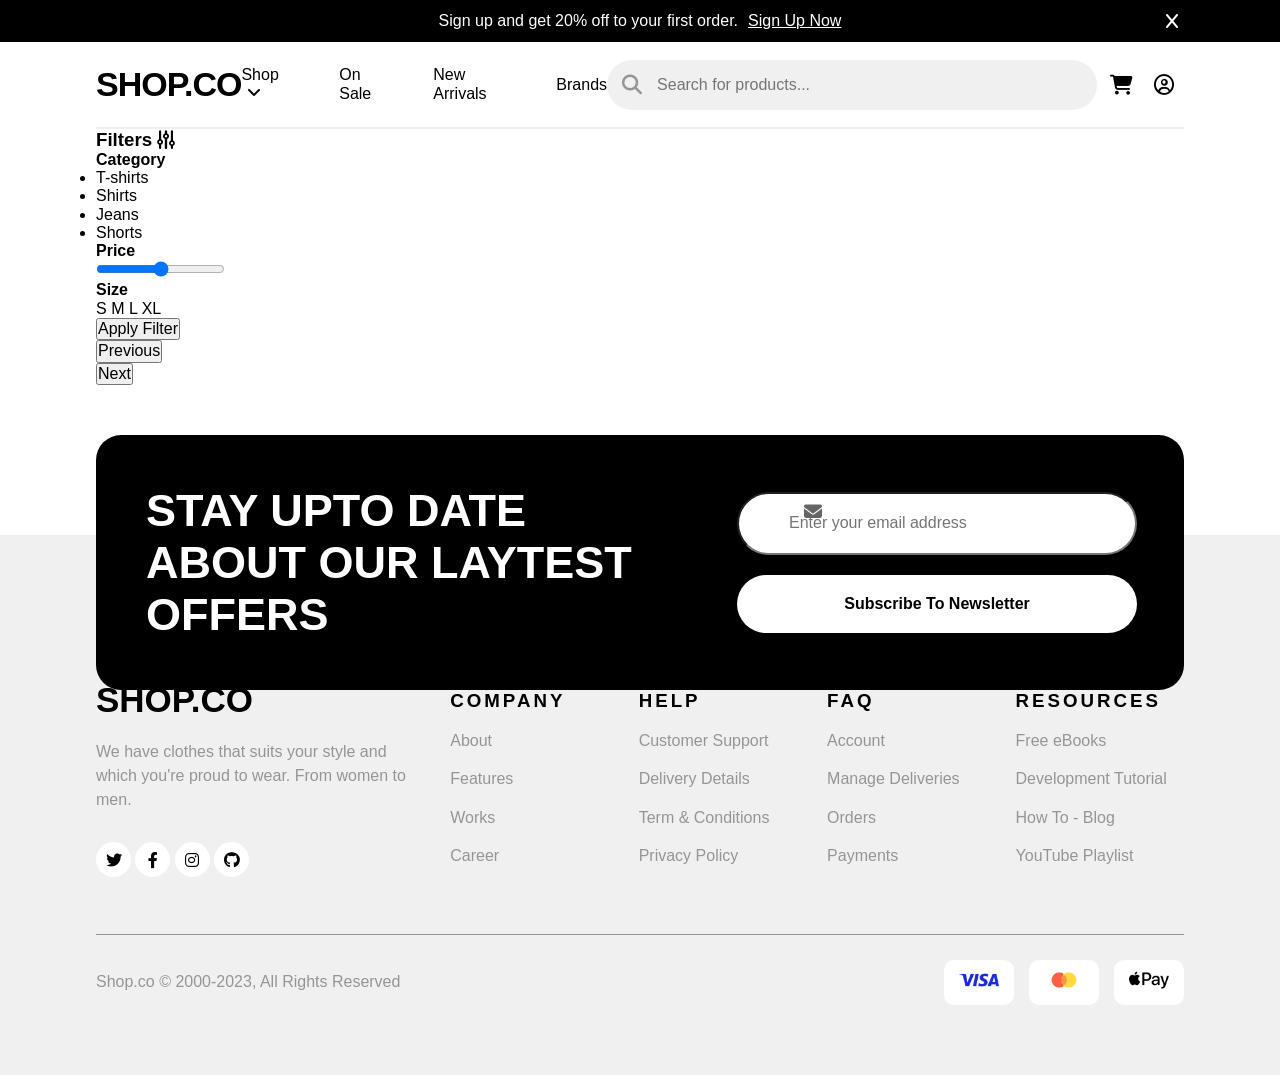
==== shop.html @ 985c05b6 "First Commit" ====
<!DOCTYPE html>
<html lang="en">
<head>
    <meta charset="UTF-8">
    <meta name="viewport" content="width=device-width, initial-scale=1.0">
    <title>E-Commerce</title>
    <link rel="stylesheet" href="./CSS/shop.css">
    <link rel="stylesheet" href="./CSS/layout.css">
    <link rel="stylesheet" href="./CSS/normalize.css">
    <link rel="stylesheet" href="./CSS/all.min.css">
    <!-- Robot Font -->
    <link rel="preconnect" href="https://fonts.googleapis.com">
    <link rel="preconnect" href="https://fonts.gstatic.com" crossorigin>
    <link href="https://fonts.googleapis.com/css2?family=Roboto:ital,wght@0,100..900;1,100..900&display=swap" rel="stylesheet">
</head>
<body>
    <div id="offer"></div>
    <div id="nav"></div>

    <div class="shop-section">
        <div class="container">
            <div class="filters">
                <h3>Filters <i class="fa-solid fa-sliders fa-rotate-270"></i></h3>

                <div class="filter-group">
                    <h4>Category</h4>
                    <ul>
                        <li>T-shirts</li>
                        <li>Shirts</li>
                        <li>Jeans</li>
                        <li>Shorts</li>
                    </ul>
                </div>

                <div class="filter-group">
                    <h4>Price</h4>
                    <input type="range" min="50" max="300">
                </div>

                <div class="filter-group">
                    <h4>Size</h4>
                    <div class="sizes">
                        <span>S</span>
                        <span>M</span>
                        <span class="active">L</span>
                        <span>XL</span>
                    </div>
                </div>

                <button class="apply-btn">Apply Filter</button>
            </div>

            <div class="shop-products">
                <div class="products-grid"></div>

                <div class="pagination">
                    <button id="prev">Previous</button>
                    <div id="pages"></div>
                    <button id="next">Next</button>
                </div>
            </div>
        </div>
    </div>

    <div id="footer"></div>
    <script src="./JS/shop.js"></script>
</body>
</html>
---- CSS/shop.css ----
@import url('offer.css');
@import url('nav.css');
@import url('footer.css');

.nav .container{
    border-bottom: 2px solid var(--second-color);
}
---- CSS/layout.css ----
:root {
    --first-color: white;
    --second-color: #f0f0f0;
    --third-color: black;
}
* {
    margin: 0;
    padding: 0;
    box-sizing: border-box;
    scroll-behavior: smooth;
}
body {
    font-family: "Arial", sans-serif;
}
.container{
    width: 85%;
    margin: auto;
}
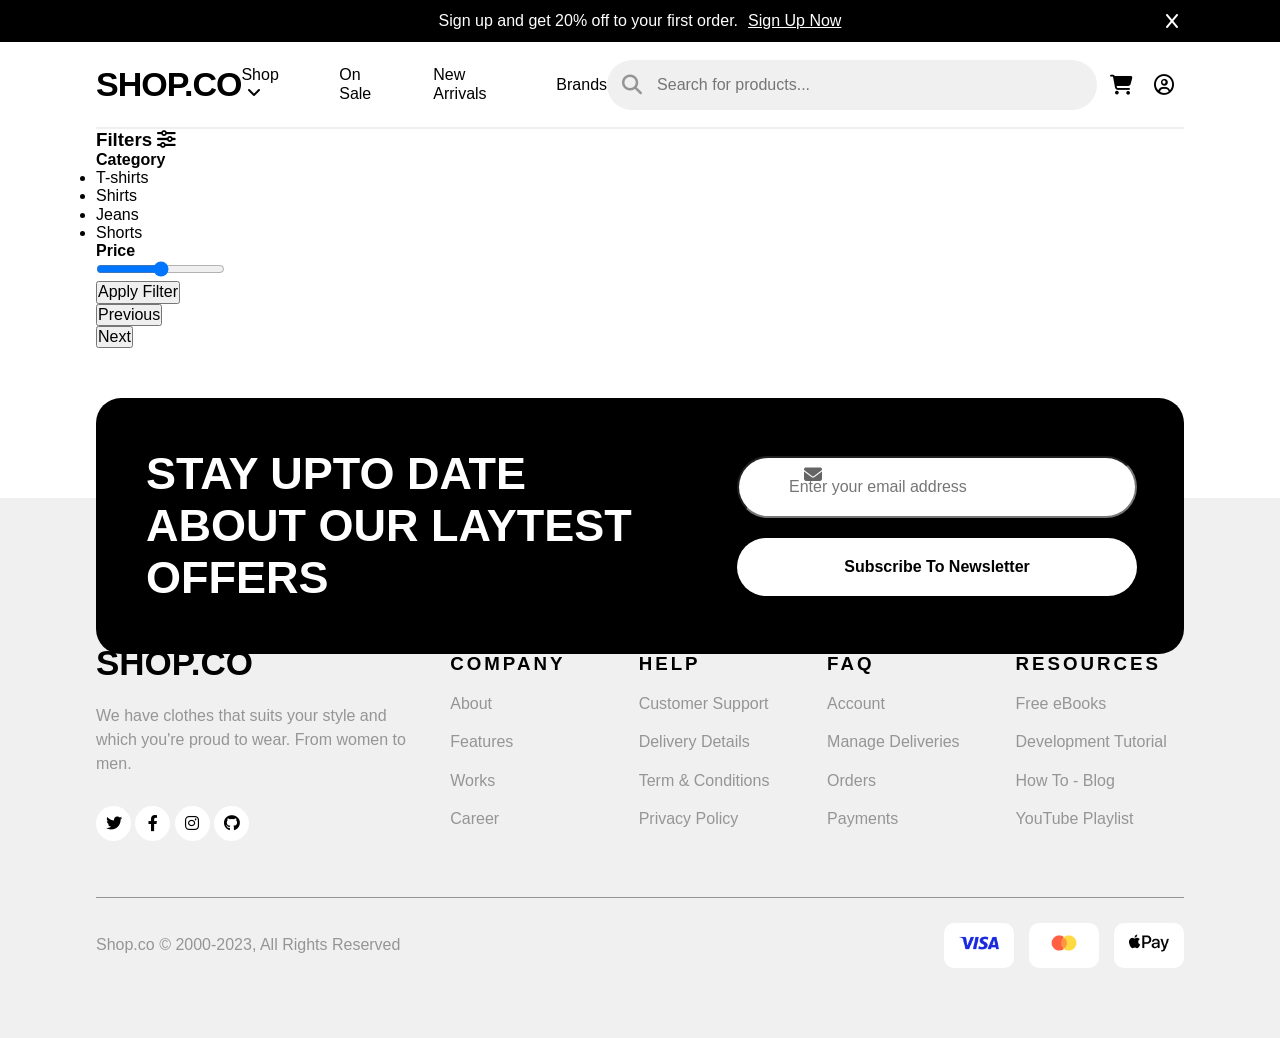
==== commit 8790ae7b: "edit: remove filter by size" ====
--- a/shop.html
+++ b/shop.html
@@ -20,7 +20,7 @@
     <div class="shop-section">
         <div class="container">
             <div class="filters">
-                <h3>Filters <i class="fa-solid fa-sliders fa-rotate-270"></i></h3>
+                <h3>Filters <i class="fa-solid fa-sliders"></i></h3>
 
                 <div class="filter-group">
                     <h4>Category</h4>
@@ -35,16 +35,6 @@
                 <div class="filter-group">
                     <h4>Price</h4>
                     <input type="range" min="50" max="300">
-                </div>
-
-                <div class="filter-group">
-                    <h4>Size</h4>
-                    <div class="sizes">
-                        <span>S</span>
-                        <span>M</span>
-                        <span class="active">L</span>
-                        <span>XL</span>
-                    </div>
                 </div>
 
                 <button class="apply-btn">Apply Filter</button>
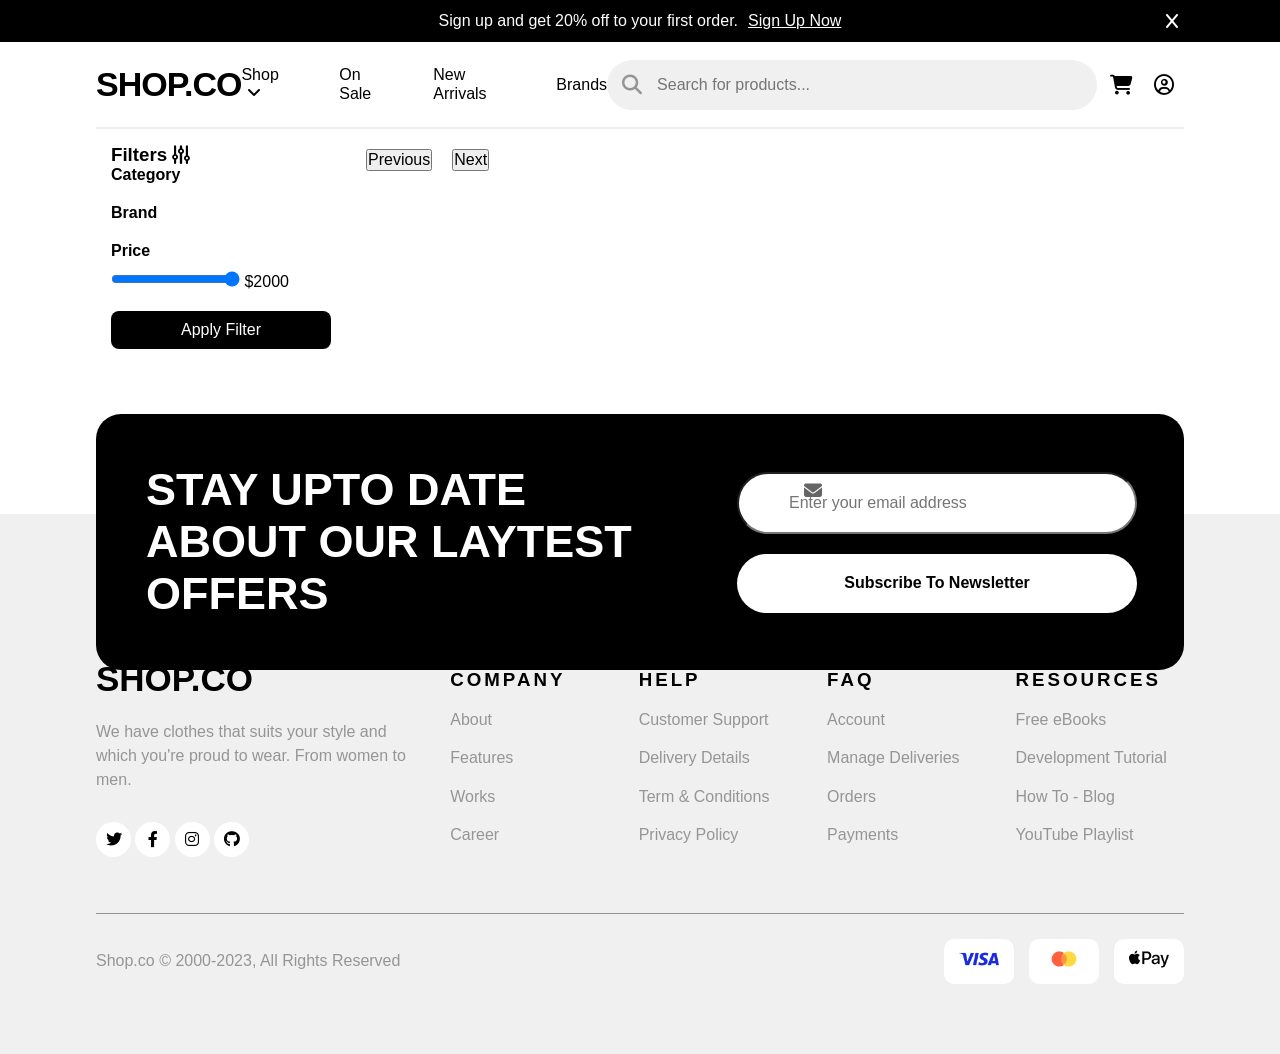
==== commit 77780b18: "edit: shop page" ====
--- a/shop.html
+++ b/shop.html
@@ -20,26 +20,29 @@
     <div class="shop-section">
         <div class="container">
             <div class="filters">
-                <h3>Filters <i class="fa-solid fa-sliders"></i></h3>
+                <h3>Filters <i class="fa-solid fa-sliders fa-rotate-270"></i></h3>
 
-                <div class="filter-group">
+                <!-- Category -->
+                <div class="filter-box">
                     <h4>Category</h4>
-                    <ul>
-                        <li>T-shirts</li>
-                        <li>Shirts</li>
-                        <li>Jeans</li>
-                        <li>Shorts</li>
-                    </ul>
+                    <div id="categories"></div>
                 </div>
 
-                <div class="filter-group">
+                <!-- Brand -->
+                <div class="filter-box">
+                    <h4>Brand</h4>
+                    <div id="brands"></div>
+                </div>
+
+                <!-- Price -->
+                <div class="filter-box">
                     <h4>Price</h4>
-                    <input type="range" min="50" max="300">
+                    <input type="range" id="priceRange" min="0" max="2000" value="2000">
+                    <span id="priceValue">$2000</span>
                 </div>
 
                 <button class="apply-btn">Apply Filter</button>
             </div>
-
             <div class="shop-products">
                 <div class="products-grid"></div>
 
--- a/CSS/shop.css
+++ b/CSS/shop.css
@@ -4,4 +4,65 @@
 
 .nav .container{
     border-bottom: 2px solid var(--second-color);
+}
+
+.shop-section .container{
+    display: flex;
+    gap: 20px;
+}
+
+.filters{
+    width: 250px;
+    background: #fff;
+    padding: 15px;
+    border-radius: 10px;
+}
+
+.filter-box{
+    margin-bottom: 20px;
+}
+
+.filter-box h4{
+    margin-bottom: 10px;
+}
+
+.filter-box label{
+    display: block;
+    margin-bottom: 5px;
+    cursor: pointer;
+}
+
+.apply-btn{
+    width: 100%;
+    padding: 10px;
+    border: none;
+    background: black;
+    color: white;
+    border-radius: 8px;
+    cursor: pointer;
+}
+
+.products-grid{
+    display: grid;
+    grid-template-columns: repeat(3, 1fr);
+    gap: 20px;
+}
+
+.product-card{
+    background: #fff;
+    padding: 10px;
+    border-radius: 10px;
+}
+
+.product-card img{
+    width: 100%;
+    height: 200px;
+    object-fit: cover;
+}
+
+.pagination{
+    margin-top: 20px;
+    display: flex;
+    gap: 10px;
+    align-items: center;
 }
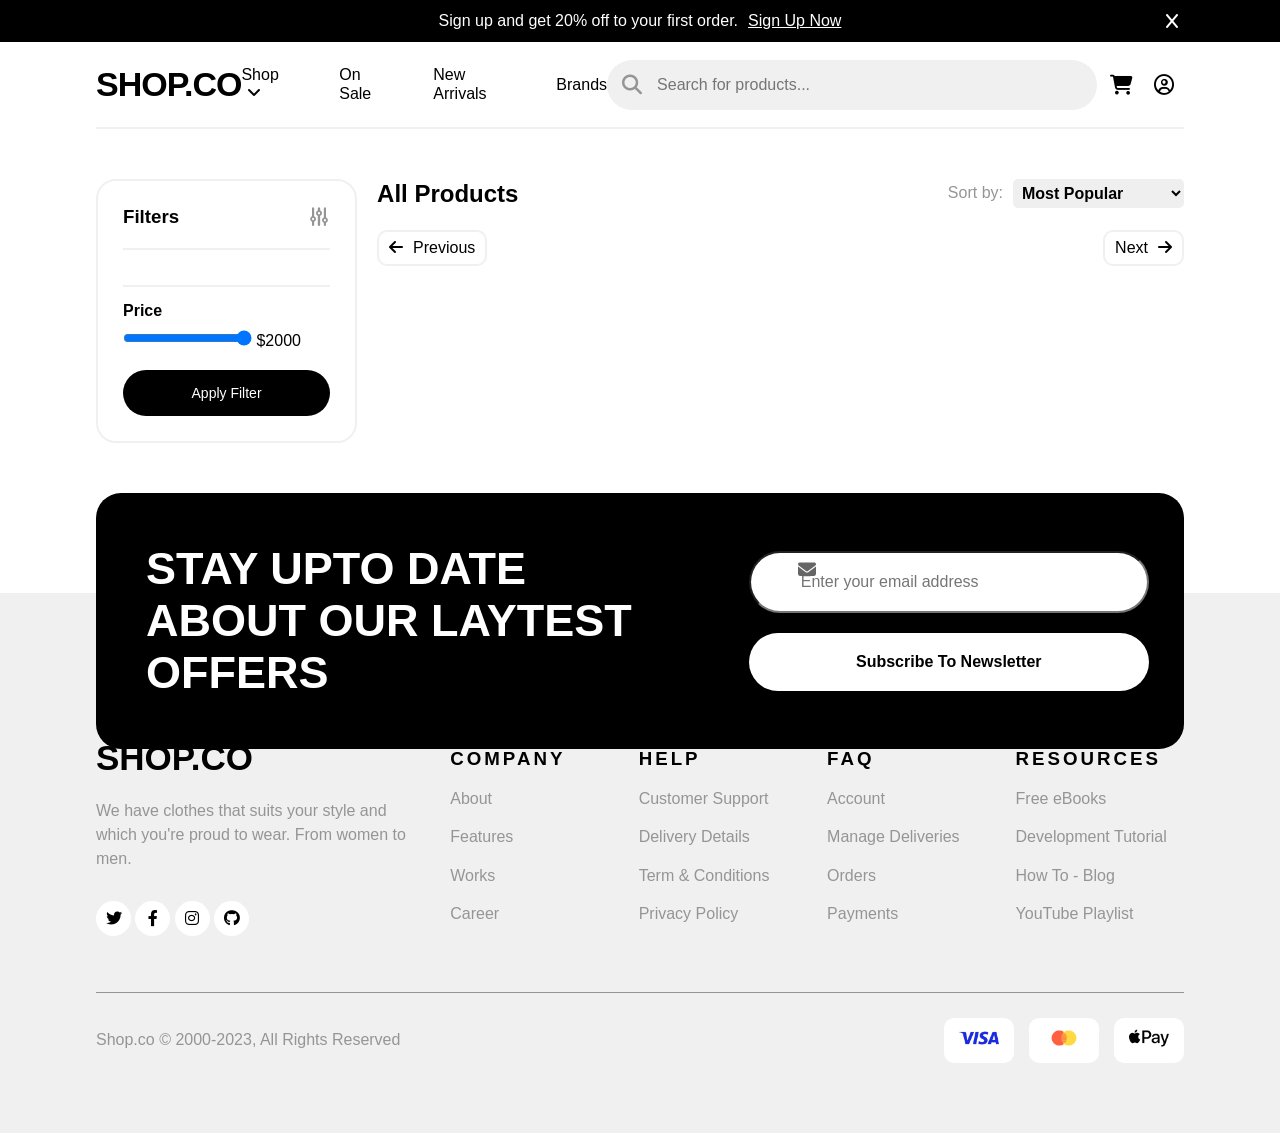
==== commit 098493f7: "edit: shop page new edits" ====
--- a/shop.html
+++ b/shop.html
@@ -22,19 +22,10 @@
             <div class="filters">
                 <h3>Filters <i class="fa-solid fa-sliders fa-rotate-270"></i></h3>
 
-                <!-- Category -->
                 <div class="filter-box">
-                    <h4>Category</h4>
                     <div id="categories"></div>
                 </div>
 
-                <!-- Brand -->
-                <div class="filter-box">
-                    <h4>Brand</h4>
-                    <div id="brands"></div>
-                </div>
-
-                <!-- Price -->
                 <div class="filter-box">
                     <h4>Price</h4>
                     <input type="range" id="priceRange" min="0" max="2000" value="2000">
@@ -44,12 +35,25 @@
                 <button class="apply-btn">Apply Filter</button>
             </div>
             <div class="shop-products">
+                <div class="products-header">
+                    <h3 id="categoryTitle">All Products</h3>
+
+                    <div class="sort-box">
+                        <span>Sort by:</span>
+                        <select id="sortSelect">
+                            <option value="default">Most Popular</option>
+                            <option value="priceLow">Price: Low to High</option>
+                            <option value="priceHigh">Price: High to Low</option>
+                            <option value="rating">Top Rated</option>
+                        </select>
+                    </div>
+                </div>
                 <div class="products-grid"></div>
 
                 <div class="pagination">
-                    <button id="prev">Previous</button>
+                    <button id="prev"><i class="fa-solid fa-arrow-left"></i>Previous</button>
                     <div id="pages"></div>
-                    <button id="next">Next</button>
+                    <button id="next">Next<i class="fa-solid fa-arrow-right"></i></button>
                 </div>
             </div>
         </div>
--- a/CSS/shop.css
+++ b/CSS/shop.css
@@ -5,64 +5,214 @@
 .nav .container{
     border-bottom: 2px solid var(--second-color);
 }
-
+.shop-section{
+    margin-top: 50px;
+}
 .shop-section .container{
     display: flex;
     gap: 20px;
 }
 
 .filters{
-    width: 250px;
-    background: #fff;
-    padding: 15px;
-    border-radius: 10px;
-}
-
+    width: 24%;
+    min-width: 24%;
+    max-height: 400px;
+    padding: 25px;
+    border-radius: 20px;
+    border: 2px solid var(--second-color);
+}
+.filters h3:first-of-type{
+    display: flex;
+    width: 100%;
+    justify-content: space-between;
+    margin-bottom: 20px;
+}
+.filters h3:first-of-type i{
+    color: #959595;
+}
 .filter-box{
     margin-bottom: 20px;
-}
-
+    border-top: 2px solid var(--second-color);
+    padding-top: 15px;
+}
 .filter-box h4{
     margin-bottom: 10px;
 }
-
 .filter-box label{
     display: block;
     margin-bottom: 5px;
     cursor: pointer;
 }
-
 .apply-btn{
     width: 100%;
-    padding: 10px;
+    padding: 15px;
     border: none;
     background: black;
     color: white;
-    border-radius: 8px;
-    cursor: pointer;
-}
-
+    border-radius: 25px;
+    cursor: pointer;
+    font-size: 14px;
+}
+.shop-products .products-header h3{
+    font-size: 24px;
+    font-weight: bold;
+    text-transform: capitalize;
+}
+.shop-products .products-header .sort-box span{
+    color: #959595;
+}
+.shop-products .products-header .sort-box select{
+    font-weight: 700;
+    border: none;
+}
 .products-grid{
     display: grid;
     grid-template-columns: repeat(3, 1fr);
     gap: 20px;
 }
-
 .product-card{
     background: #fff;
     padding: 10px;
     border-radius: 10px;
 }
-
 .product-card img{
     width: 100%;
     height: 200px;
     object-fit: cover;
 }
-
 .pagination{
     margin-top: 20px;
     display: flex;
     gap: 10px;
     align-items: center;
+    justify-content: center;
+    position: relative;
+}
+.pagination #prev{
+    position: absolute;
+    left: 0;
+}
+.pagination #next{
+    position: absolute;
+    right: 0;
+}
+.pagination button{
+    padding: 10px 15px;
+    border-radius: 10px;
+    border: none;
+    cursor: pointer;
+}
+.pagination #prev,
+.pagination #next{
+        padding: 7px 10px;
+        border: 2px solid var(--second-color);
+        border-radius: 10px;
+        background-color: var(--first-color);
+}
+.pagination #prev i{
+    margin-right: 10px;
+}
+.pagination #next i{
+    margin-left: 10px;
+}
+.category-item {
+    margin-bottom: 10px;
+}
+.category-title {
+    cursor: pointer;
+    display: flex;
+    justify-content: space-between;
+    padding: 5px 0;
+    color: #959595;
+    text-transform: capitalize;
+}
+.brand-list {
+    padding-left: 10px;
+}
+.brand-list label {
+    display: block;
+    margin: 5px 0;
+    color: #959595;
+}
+.shop-section .container .shop-products{
+    flex-grow: 1;
+}
+.products-header {
+    display: flex;
+    justify-content: space-between;
+    align-items: center;
+    margin-bottom: 20px;
+}
+
+.sort-box {
+    display: flex;
+    gap: 10px;
+    align-items: center;
+}
+
+.sort-box select {
+    padding: 5px;
+    border-radius: 5px;
+}
+
+.shop-products .products-grid .product{
+    margin-bottom: 20px;
+    height: 420px;
+    transition: 0.5s all;
+    border-radius: 20px;
+}
+.shop-products .products-grid .product:hover{
+    cursor: pointer;
+    transform: scale(1.03);
+}
+.shop-products .products-grid .product:hover img{
+    filter:drop-shadow(5px 5px 10px #959595);
+}
+.shop-products .products-grid .product .image{
+    background-color: var(--second-color);
+    border-radius: 20px;
+    margin-bottom: 15px;
+    text-align: center;
+}
+.shop-products .products-grid .product .product-info{
+    line-height: 2em;
+}
+
+.shop-products .products-grid .product img{
+    width: 300px;
+    transition: 0.4s all;
+}
+
+.shop-products .products-grid .product-info .price{
+    font-size: 20px;
+    font-weight: bold;
+}
+.shop-products .products-grid .product-info .old-price{
+    font-size: 20px;
+    font-weight: bold;
+    text-decoration: line-through;
+    color: #959595;
+    margin: 0 10px;
+}
+.shop-products .products-grid .product-info .discount{
+    border-radius: 20px;
+    color: #fe4a49;
+    background-color: #ffebec;
+    font-size: 16px;
+    padding: 5px 10px;
+    font-weight: bold;
+}
+.rate i {
+    color: gold;
+    letter-spacing: 2px;
+    margin-right: 2px;
+
+}
+.rate span{
+    margin-left: 5px;
+    color: #555;
+}
+.all-rate{
+    margin-left: 0 !important;
+    color: #959595 !important;
 }
